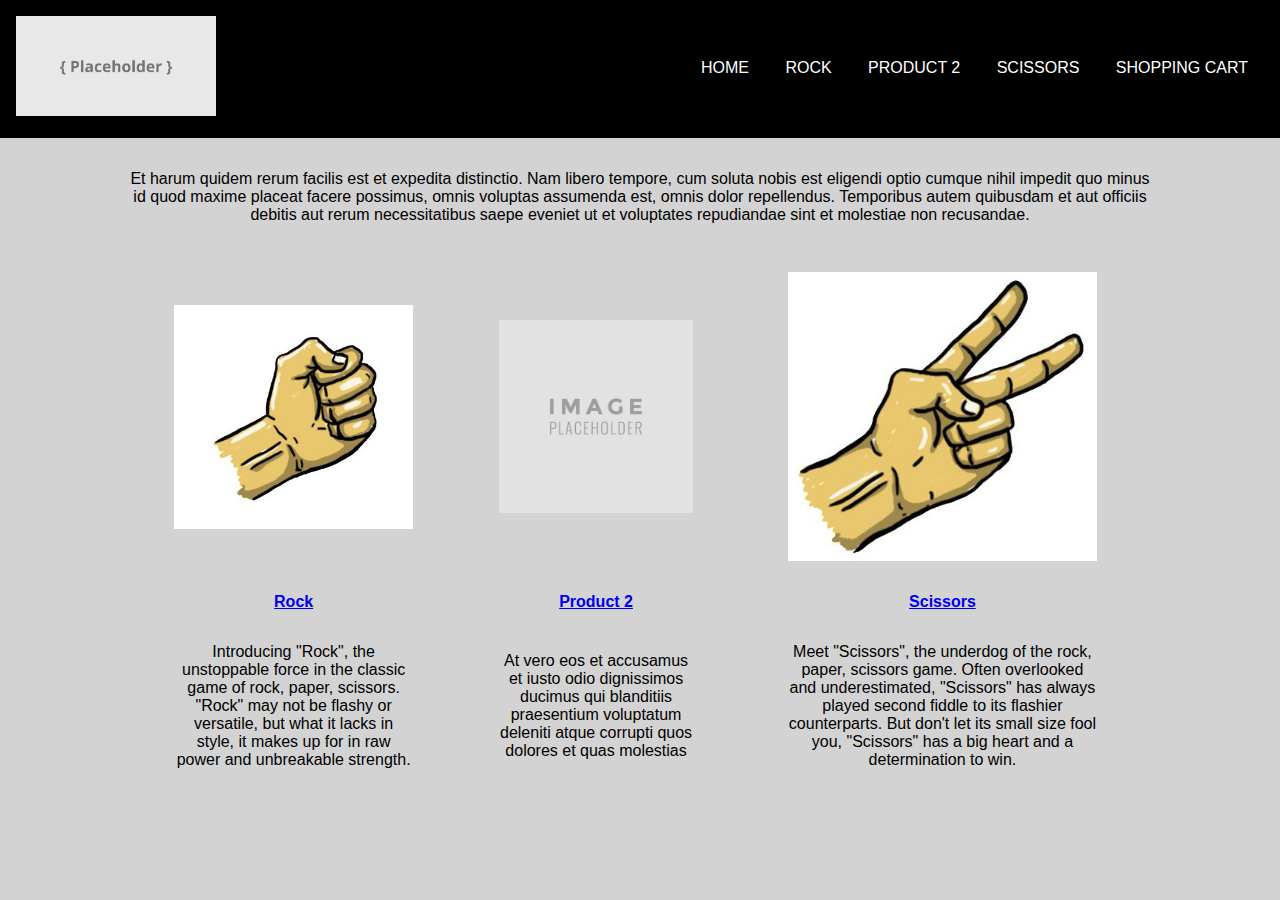
==== index.html @ c6a18e85 "Merge branch 'Product-3' into dev" ====
<!DOCTYPE html>
<html>
<head>
	<title></title>
	<link rel="stylesheet" href="style/style.css">
</head>
<body>
	<header>
		<div class="companyLogo">
			<img src="images/LogoPlaceholder.png" alt="Logo placeholder" style="width:200px;height:100px;">
		</div>
		<nav class="headerLinks">
			<a href="index.html">HOME</a>
			<a href="product1.html">ROCK</a>
			<a href="product2.html">PRODUCT 2</a>
			<a href="product3.html">SCISSORS</a>
			<a href="cart.html">SHOPPING CART</a>
		</nav>
	</header>
	<hr>
	<div class="display">
		<div class="pageDesc">
		Et harum quidem rerum facilis est et expedita distinctio. Nam libero tempore, cum soluta nobis est eligendi optio cumque nihil impedit quo minus id quod maxime placeat facere possimus, omnis voluptas assumenda est, omnis dolor repellendus. Temporibus autem quibusdam et aut officiis debitis aut rerum necessitatibus saepe eveniet ut et voluptates repudiandae sint et molestiae non recusandae.
		</div>
		<table>
			<tr>
				  <td><a href="#"><img class="displayImage" src="images/rock.jpg" alt="A hand balled up like a fist."></a></td>
				  <td><a href="#"><img class="displayImage" src="images/image-placeholder-500x500.jpg" alt="Product placeholder"></a></td>
				  <td><a href="#"><img class="displayImage" src="images/scissors.jpg" alt="A hand with 2 fingers held out."></a></td>
			</tr>
			<tr>
				  <td><a href="product1.html"><h4 class="displayTitle">Rock</h4></a></td>
				  <td><a href="#"><h4 class="displayTitle">Product 2</h4></a></td>
				  <td><a href="#"><h4 class="displayTitle">Scissors</h4></a></td>
			</tr>
			<tr>
				  <td><p class="productDesc">Introducing "Rock", the unstoppable force in the classic game of rock, paper, scissors. "Rock" may not be flashy or versatile, but what it lacks in style, it makes up for in raw power and unbreakable strength.<p></td>
				  <td><p class="productDesc">At vero eos et accusamus et iusto odio dignissimos ducimus qui blanditiis praesentium voluptatum deleniti atque corrupti quos dolores et quas molestias<p></td>
				  <td><p class="productDesc">Meet "Scissors", the underdog of the rock, paper, scissors game. Often overlooked and underestimated, "Scissors" has always played second fiddle to its flashier counterparts. But don't let its small size fool you, "Scissors" has a big heart and a determination to win.<p></td>
			</tr>
		</table>
	</div>
</body>
</html>
---- style/style.css ----
body {
	background-color: lightgrey;
	margin: 0;
	padding: 0;
	text-align: center;
	font-family: Arial, sans-serif;
}

header {
	background-color: black;
	display: flex;
	justify-content: space-between;
	align-items: center;
	padding: 1em;
	color: white;
}

.companyLogo img {
	width: 200px;
	height: 100px;
}

.productPicture img {
	width: 250px;
	height: 250px;
}

.headerLinks a {
	color: white;
	text-decoration: none;
	margin: 0 1em;
}

hr {
	margin: 0;
	border-color: black;
	border-width: 1px;
	border-style: solid;
}

.display {
	display: flex;
	flex-direction: column;
	align-items: center;
	margin-top: 2em;
}

.checkoutMessage {
	width: 50%;
	text-align: left;
	margin-bottom: 2em;
}

.cart {
	display: flex;
	flex-direction: column;
	align-items: center;
	background-color: white;
	padding: 1em;
	border-radius: 10px;
	box-shadow: 2px 2px 5px grey;
}

table {
	margin: 2em;
	width: 80%;
	border-collapse: collapse;
}

td, th {
	padding: 1em;
	text-align: center;
}

.btnIncrease, .btnDecrease {
	width: 2em;
	height: 2em;
	background-color: black;
	color: white;
	border-radius: 50%;
	border: none;
	outline: none;
	cursor: pointer;
}

.btnCheckout, .btnAddProduct {
	margin-top: 2em;
	padding: 1em 2em;
	background-color: black;
	color: white;
	border-radius: 10px;
	border: none;
	outline: none;
	cursor: pointer;
}

.displayImage, .displayTitle, .productDesc, .pageDesc {
	width: 80%;
	text-align: center;
	display: block;
	margin: 0 auto;
}
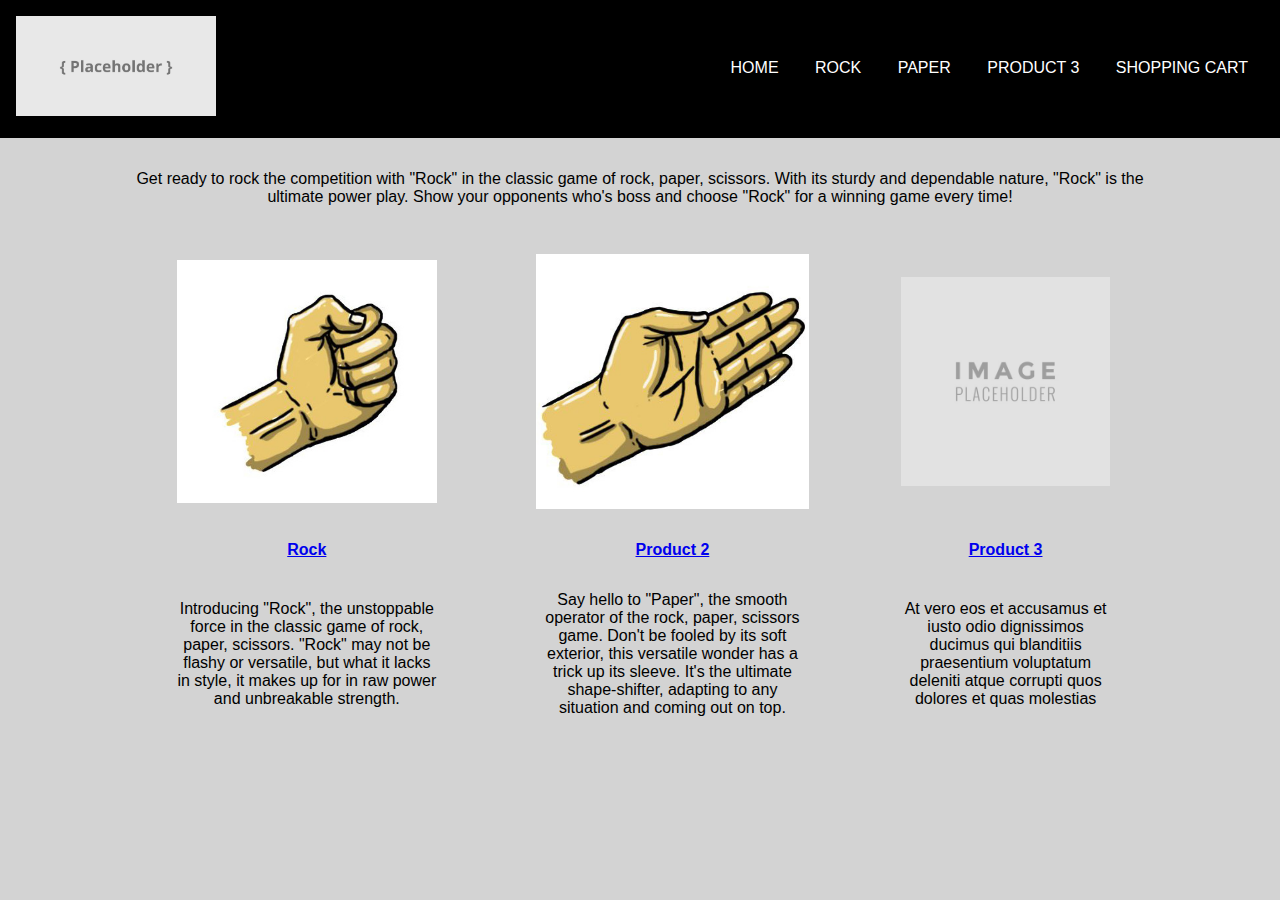
==== commit 4e94fffb: "updated index description" ====
--- a/index.html
+++ b/index.html
@@ -12,31 +12,31 @@
 		<nav class="headerLinks">
 			<a href="index.html">HOME</a>
 			<a href="product1.html">ROCK</a>
-			<a href="product2.html">PRODUCT 2</a>
-			<a href="product3.html">SCISSORS</a>
+			<a href="product2.html">PAPER</a>
+			<a href="product3.html">PRODUCT 3</a>
 			<a href="cart.html">SHOPPING CART</a>
 		</nav>
 	</header>
 	<hr>
 	<div class="display">
 		<div class="pageDesc">
-		Et harum quidem rerum facilis est et expedita distinctio. Nam libero tempore, cum soluta nobis est eligendi optio cumque nihil impedit quo minus id quod maxime placeat facere possimus, omnis voluptas assumenda est, omnis dolor repellendus. Temporibus autem quibusdam et aut officiis debitis aut rerum necessitatibus saepe eveniet ut et voluptates repudiandae sint et molestiae non recusandae.
+            Get ready to rock the competition with "Rock" in the classic game of rock, paper, scissors. With its sturdy and dependable nature, "Rock" is the ultimate power play. Show your opponents who's boss and choose "Rock" for a winning game every time!
 		</div>
 		<table>
 			<tr>
 				  <td><a href="#"><img class="displayImage" src="images/rock.jpg" alt="A hand balled up like a fist."></a></td>
+				  <td><a href="#"><img class="displayImage" src="images/paper.jpg" alt="A hand held out flat."></a></td>
 				  <td><a href="#"><img class="displayImage" src="images/image-placeholder-500x500.jpg" alt="Product placeholder"></a></td>
-				  <td><a href="#"><img class="displayImage" src="images/scissors.jpg" alt="A hand with 2 fingers held out."></a></td>
 			</tr>
 			<tr>
 				  <td><a href="product1.html"><h4 class="displayTitle">Rock</h4></a></td>
 				  <td><a href="#"><h4 class="displayTitle">Product 2</h4></a></td>
-				  <td><a href="#"><h4 class="displayTitle">Scissors</h4></a></td>
+				  <td><a href="#"><h4 class="displayTitle">Product 3</h4></a></td>
 			</tr>
 			<tr>
 				  <td><p class="productDesc">Introducing "Rock", the unstoppable force in the classic game of rock, paper, scissors. "Rock" may not be flashy or versatile, but what it lacks in style, it makes up for in raw power and unbreakable strength.<p></td>
+				  <td><p class="productDesc">Say hello to "Paper", the smooth operator of the rock, paper, scissors game. Don't be fooled by its soft exterior, this versatile wonder has a trick up its sleeve. It's the ultimate shape-shifter, adapting to any situation and coming out on top.<p></td>
 				  <td><p class="productDesc">At vero eos et accusamus et iusto odio dignissimos ducimus qui blanditiis praesentium voluptatum deleniti atque corrupti quos dolores et quas molestias<p></td>
-				  <td><p class="productDesc">Meet "Scissors", the underdog of the rock, paper, scissors game. Often overlooked and underestimated, "Scissors" has always played second fiddle to its flashier counterparts. But don't let its small size fool you, "Scissors" has a big heart and a determination to win.<p></td>
 			</tr>
 		</table>
 	</div>
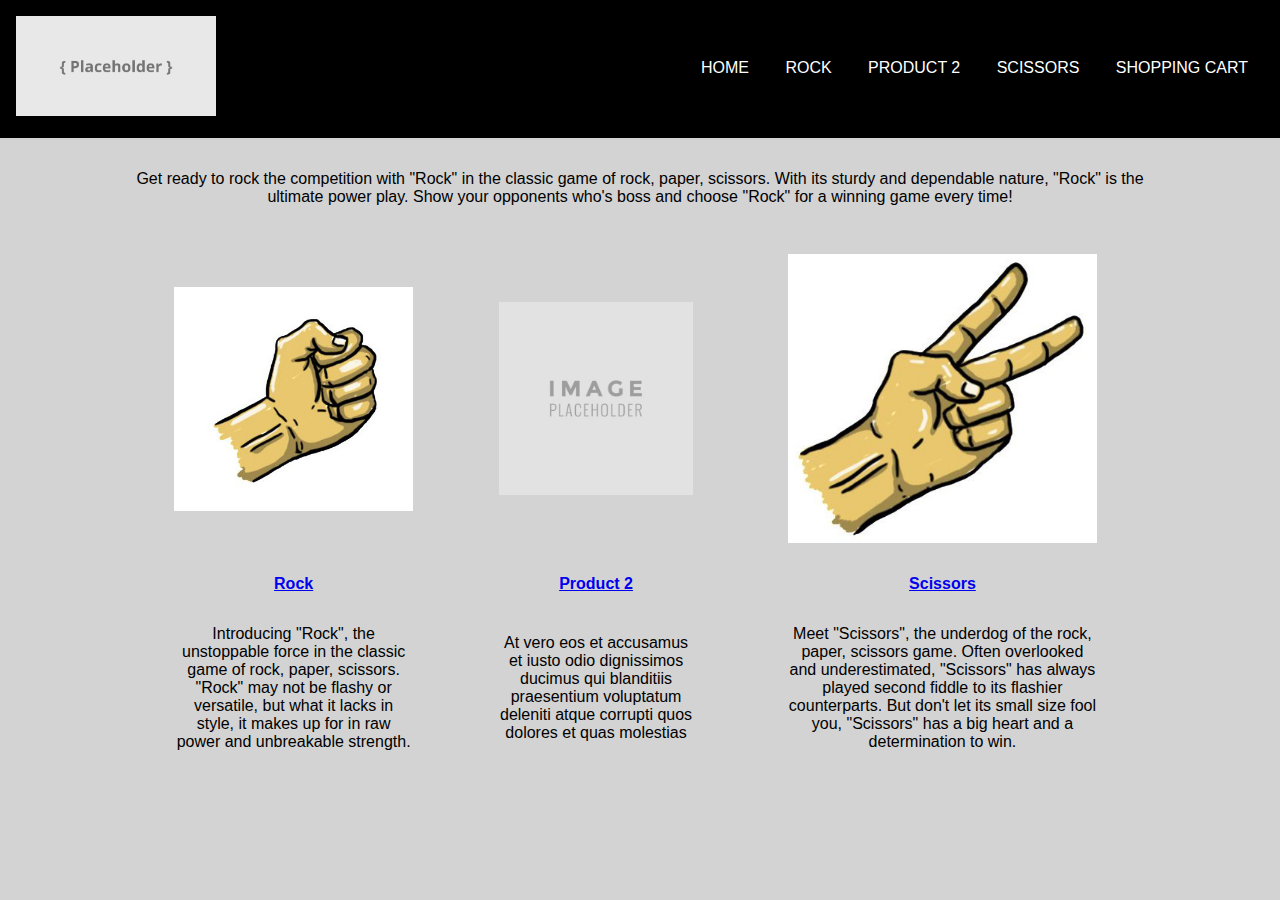
==== commit dd15205b: "Merge branch 'Product-2' into dev" ====
--- a/index.html
+++ b/index.html
@@ -12,8 +12,8 @@
 		<nav class="headerLinks">
 			<a href="index.html">HOME</a>
 			<a href="product1.html">ROCK</a>
-			<a href="product2.html">PAPER</a>
-			<a href="product3.html">PRODUCT 3</a>
+			<a href="product2.html">PRODUCT 2</a>
+			<a href="product3.html">SCISSORS</a>
 			<a href="cart.html">SHOPPING CART</a>
 		</nav>
 	</header>
@@ -25,18 +25,18 @@
 		<table>
 			<tr>
 				  <td><a href="#"><img class="displayImage" src="images/rock.jpg" alt="A hand balled up like a fist."></a></td>
-				  <td><a href="#"><img class="displayImage" src="images/paper.jpg" alt="A hand held out flat."></a></td>
 				  <td><a href="#"><img class="displayImage" src="images/image-placeholder-500x500.jpg" alt="Product placeholder"></a></td>
+				  <td><a href="#"><img class="displayImage" src="images/scissors.jpg" alt="A hand with 2 fingers held out."></a></td>
 			</tr>
 			<tr>
 				  <td><a href="product1.html"><h4 class="displayTitle">Rock</h4></a></td>
 				  <td><a href="#"><h4 class="displayTitle">Product 2</h4></a></td>
-				  <td><a href="#"><h4 class="displayTitle">Product 3</h4></a></td>
+				  <td><a href="#"><h4 class="displayTitle">Scissors</h4></a></td>
 			</tr>
 			<tr>
 				  <td><p class="productDesc">Introducing "Rock", the unstoppable force in the classic game of rock, paper, scissors. "Rock" may not be flashy or versatile, but what it lacks in style, it makes up for in raw power and unbreakable strength.<p></td>
-				  <td><p class="productDesc">Say hello to "Paper", the smooth operator of the rock, paper, scissors game. Don't be fooled by its soft exterior, this versatile wonder has a trick up its sleeve. It's the ultimate shape-shifter, adapting to any situation and coming out on top.<p></td>
 				  <td><p class="productDesc">At vero eos et accusamus et iusto odio dignissimos ducimus qui blanditiis praesentium voluptatum deleniti atque corrupti quos dolores et quas molestias<p></td>
+				  <td><p class="productDesc">Meet "Scissors", the underdog of the rock, paper, scissors game. Often overlooked and underestimated, "Scissors" has always played second fiddle to its flashier counterparts. But don't let its small size fool you, "Scissors" has a big heart and a determination to win.<p></td>
 			</tr>
 		</table>
 	</div>
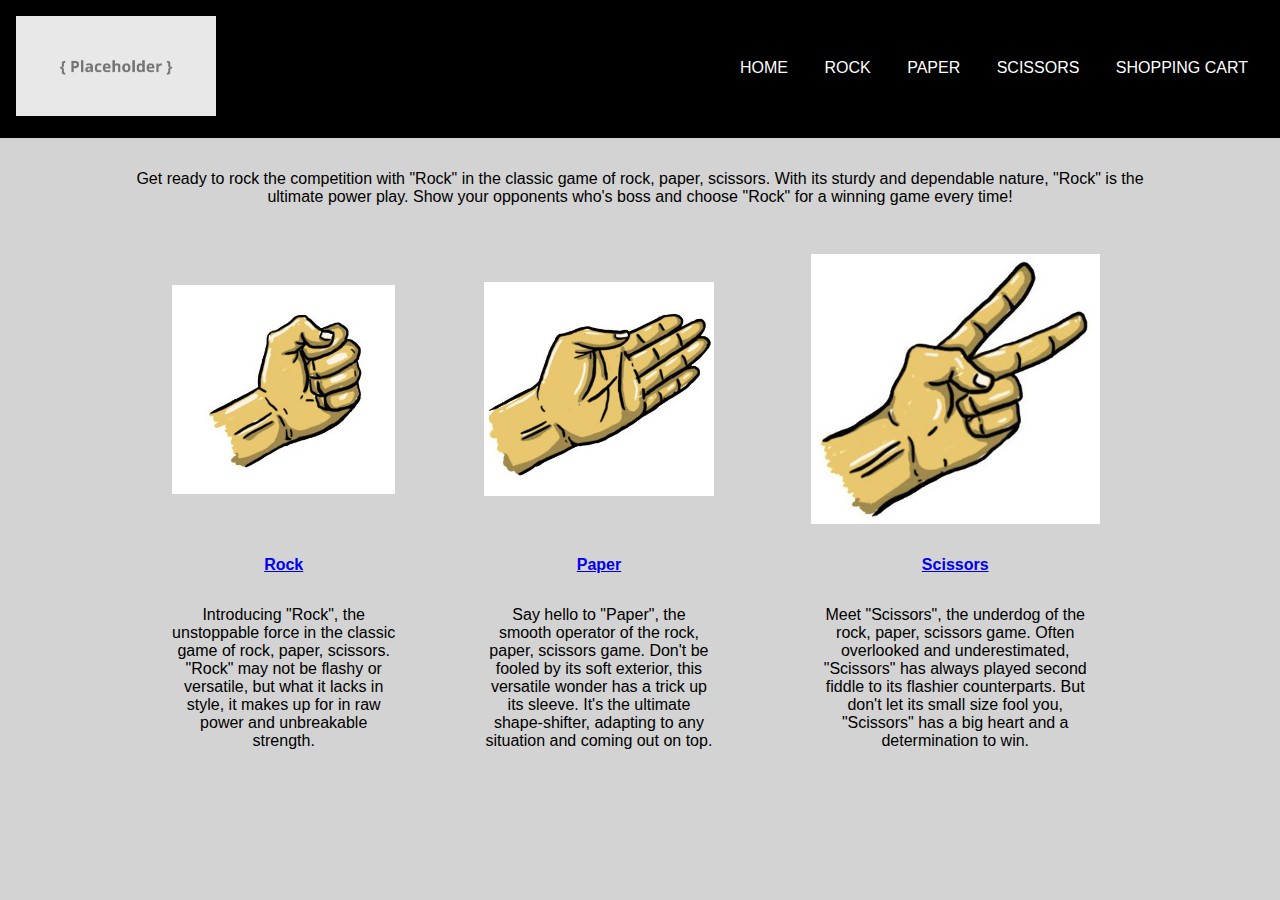
==== commit 81a45b0d: "fixed product 2" ====
--- a/index.html
+++ b/index.html
@@ -12,7 +12,7 @@
 		<nav class="headerLinks">
 			<a href="index.html">HOME</a>
 			<a href="product1.html">ROCK</a>
-			<a href="product2.html">PRODUCT 2</a>
+			<a href="product2.html">PAPER</a>
 			<a href="product3.html">SCISSORS</a>
 			<a href="cart.html">SHOPPING CART</a>
 		</nav>
@@ -25,17 +25,17 @@
 		<table>
 			<tr>
 				  <td><a href="#"><img class="displayImage" src="images/rock.jpg" alt="A hand balled up like a fist."></a></td>
-				  <td><a href="#"><img class="displayImage" src="images/image-placeholder-500x500.jpg" alt="Product placeholder"></a></td>
+				  <td><a href="#"><img class="displayImage" src="images/paper.jpg" alt="A hand held out flat."></a></td>
 				  <td><a href="#"><img class="displayImage" src="images/scissors.jpg" alt="A hand with 2 fingers held out."></a></td>
 			</tr>
 			<tr>
 				  <td><a href="product1.html"><h4 class="displayTitle">Rock</h4></a></td>
-				  <td><a href="#"><h4 class="displayTitle">Product 2</h4></a></td>
+				  <td><a href="#"><h4 class="displayTitle">Paper</h4></a></td>
 				  <td><a href="#"><h4 class="displayTitle">Scissors</h4></a></td>
 			</tr>
 			<tr>
 				  <td><p class="productDesc">Introducing "Rock", the unstoppable force in the classic game of rock, paper, scissors. "Rock" may not be flashy or versatile, but what it lacks in style, it makes up for in raw power and unbreakable strength.<p></td>
-				  <td><p class="productDesc">At vero eos et accusamus et iusto odio dignissimos ducimus qui blanditiis praesentium voluptatum deleniti atque corrupti quos dolores et quas molestias<p></td>
+				  <td><p class="productDesc">Say hello to "Paper", the smooth operator of the rock, paper, scissors game. Don't be fooled by its soft exterior, this versatile wonder has a trick up its sleeve. It's the ultimate shape-shifter, adapting to any situation and coming out on top.<p></td>
 				  <td><p class="productDesc">Meet "Scissors", the underdog of the rock, paper, scissors game. Often overlooked and underestimated, "Scissors" has always played second fiddle to its flashier counterparts. But don't let its small size fool you, "Scissors" has a big heart and a determination to win.<p></td>
 			</tr>
 		</table>
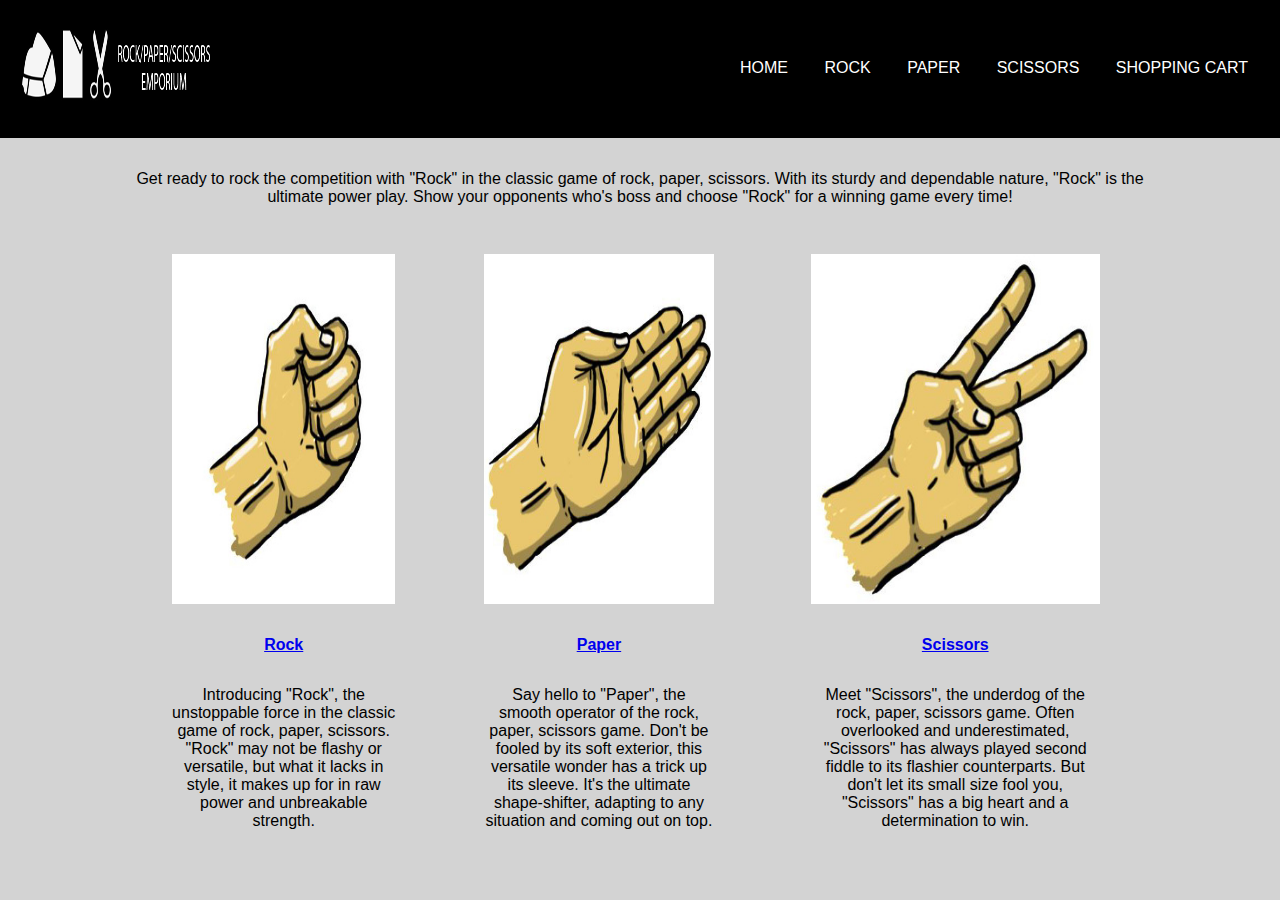
==== commit 258305a8: "added logo" ====
--- a/index.html
+++ b/index.html
@@ -7,7 +7,7 @@
 <body>
 	<header>
 		<div class="companyLogo">
-			<img src="images/LogoPlaceholder.png" alt="Logo placeholder" style="width:200px;height:100px;">
+			<img src="images/Logo.png" alt="Logo" style="width:200px;height:100px;">
 		</div>
 		<nav class="headerLinks">
 			<a href="index.html">HOME</a>
--- a/style/style.css
+++ b/style/style.css
@@ -23,6 +23,11 @@
 .productPicture img {
 	width: 250px;
 	height: 250px;
+}
+
+.displayImage {
+	width: 350px;
+	height: 350px;
 }
 
 .headerLinks a {
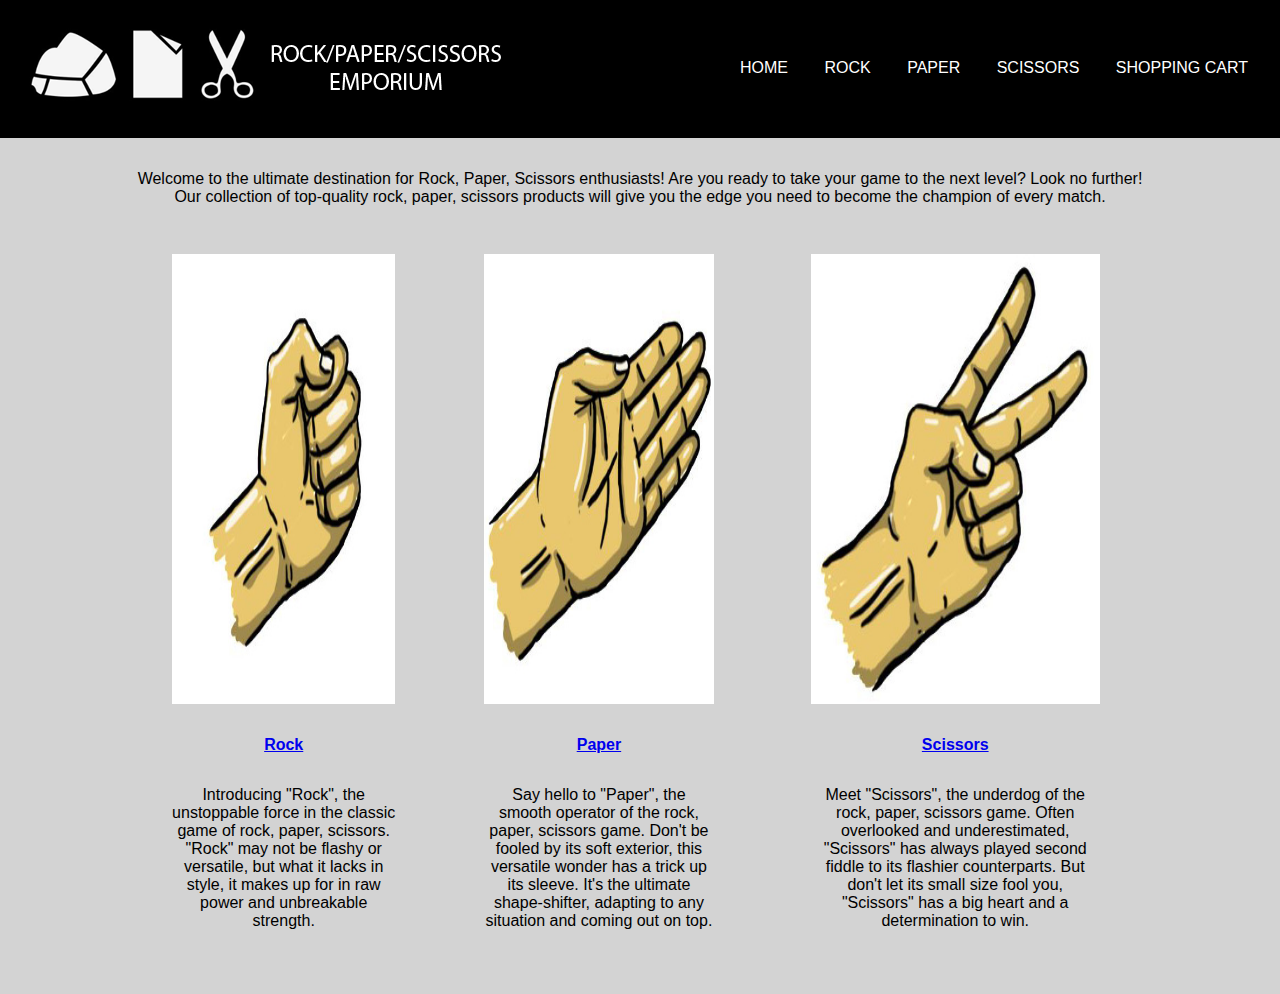
==== commit 460b9a46: "Header changes" ====
--- a/index.html
+++ b/index.html
@@ -7,7 +7,7 @@
 <body>
 	<header>
 		<div class="companyLogo">
-			<img src="images/Logo.png" alt="Logo" style="width:200px;height:100px;">
+			<img src="images/Logo.png" alt="Logo">
 		</div>
 		<nav class="headerLinks">
 			<a href="index.html">HOME</a>
@@ -20,7 +20,7 @@
 	<hr>
 	<div class="display">
 		<div class="pageDesc">
-            Get ready to rock the competition with "Rock" in the classic game of rock, paper, scissors. With its sturdy and dependable nature, "Rock" is the ultimate power play. Show your opponents who's boss and choose "Rock" for a winning game every time!
+            Welcome to the ultimate destination for Rock, Paper, Scissors enthusiasts! Are you ready to take your game to the next level? Look no further! Our collection of top-quality rock, paper, scissors products will give you the edge you need to become the champion of every match.
 		</div>
 		<table>
 			<tr>
--- a/style/style.css
+++ b/style/style.css
@@ -16,7 +16,7 @@
 }
 
 .companyLogo img {
-	width: 200px;
+	width: 500px;
 	height: 100px;
 }
 
@@ -26,8 +26,8 @@
 }
 
 .displayImage {
-	width: 350px;
-	height: 350px;
+	width: 450px;
+	height: 450px;
 }
 
 .headerLinks a {
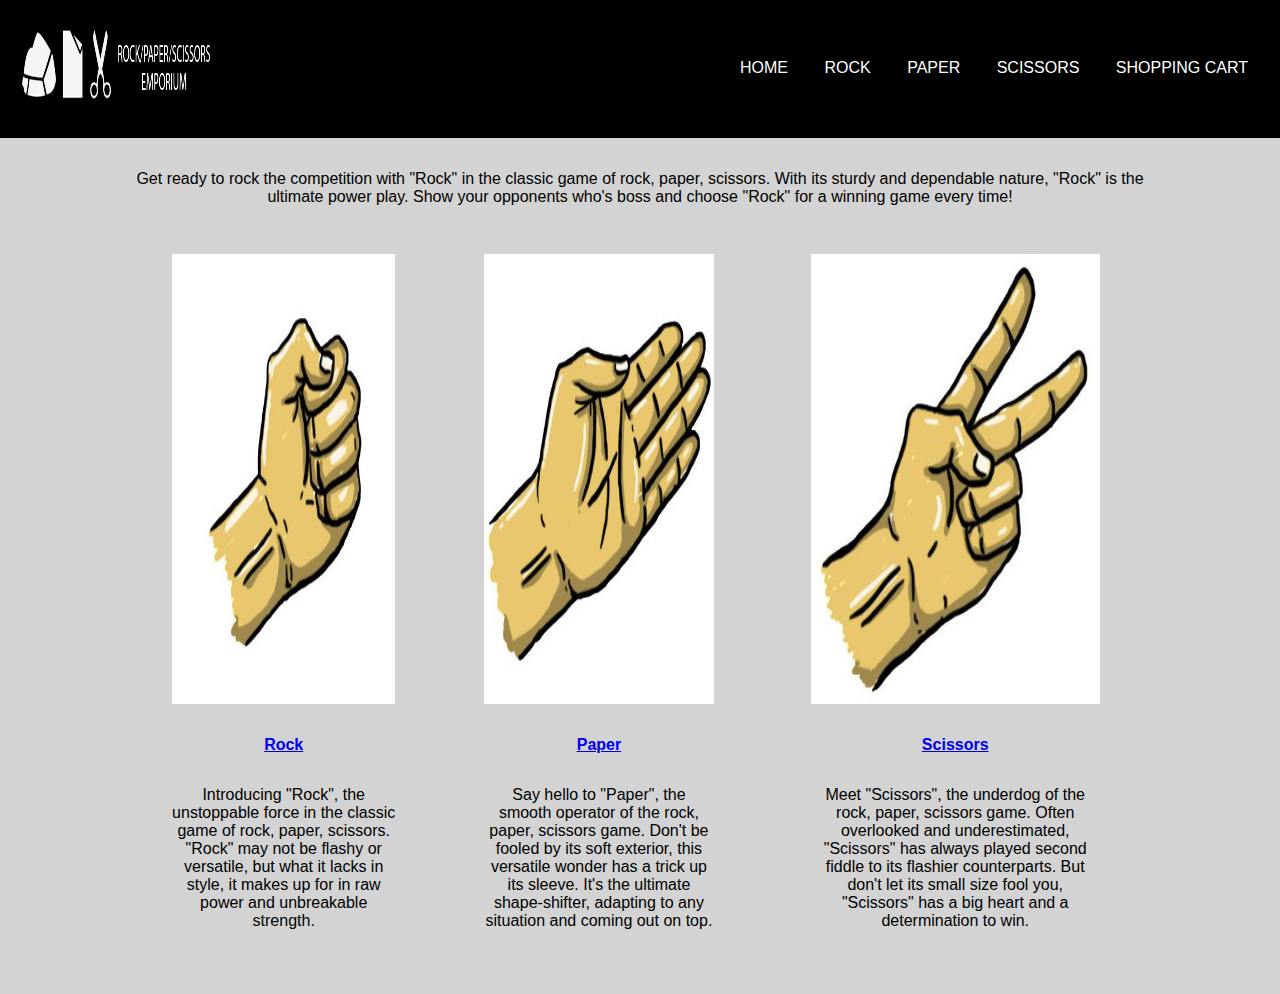
==== commit 68a22ad8: "Update index.html" ====
--- a/index.html
+++ b/index.html
@@ -7,7 +7,7 @@
 <body>
 	<header>
 		<div class="companyLogo">
-			<img src="images/Logo.png" alt="Logo">
+			<img src="images/Logo.png" alt="Logo" style="width:200px;height:100px;">
 		</div>
 		<nav class="headerLinks">
 			<a href="index.html">HOME</a>
@@ -20,18 +20,18 @@
 	<hr>
 	<div class="display">
 		<div class="pageDesc">
-            Welcome to the ultimate destination for Rock, Paper, Scissors enthusiasts! Are you ready to take your game to the next level? Look no further! Our collection of top-quality rock, paper, scissors products will give you the edge you need to become the champion of every match.
+            Get ready to rock the competition with "Rock" in the classic game of rock, paper, scissors. With its sturdy and dependable nature, "Rock" is the ultimate power play. Show your opponents who's boss and choose "Rock" for a winning game every time!
 		</div>
 		<table>
 			<tr>
-				  <td><a href="#"><img class="displayImage" src="images/rock.jpg" alt="A hand balled up like a fist."></a></td>
-				  <td><a href="#"><img class="displayImage" src="images/paper.jpg" alt="A hand held out flat."></a></td>
-				  <td><a href="#"><img class="displayImage" src="images/scissors.jpg" alt="A hand with 2 fingers held out."></a></td>
+				  <td><a href="product1.html"><img class="displayImage" src="images/rock.jpg" alt="A hand balled up like a fist."></a></td>
+				  <td><a href="product2.html"><img class="displayImage" src="images/paper.jpg" alt="A hand held out flat."></a></td>
+				  <td><a href="product3.html"><img class="displayImage" src="images/scissors.jpg" alt="A hand with 2 fingers held out."></a></td>
 			</tr>
 			<tr>
 				  <td><a href="product1.html"><h4 class="displayTitle">Rock</h4></a></td>
-				  <td><a href="#"><h4 class="displayTitle">Paper</h4></a></td>
-				  <td><a href="#"><h4 class="displayTitle">Scissors</h4></a></td>
+				  <td><a href="product2.html"><h4 class="displayTitle">Paper</h4></a></td>
+				  <td><a href="product3.html"><h4 class="displayTitle">Scissors</h4></a></td>
 			</tr>
 			<tr>
 				  <td><p class="productDesc">Introducing "Rock", the unstoppable force in the classic game of rock, paper, scissors. "Rock" may not be flashy or versatile, but what it lacks in style, it makes up for in raw power and unbreakable strength.<p></td>
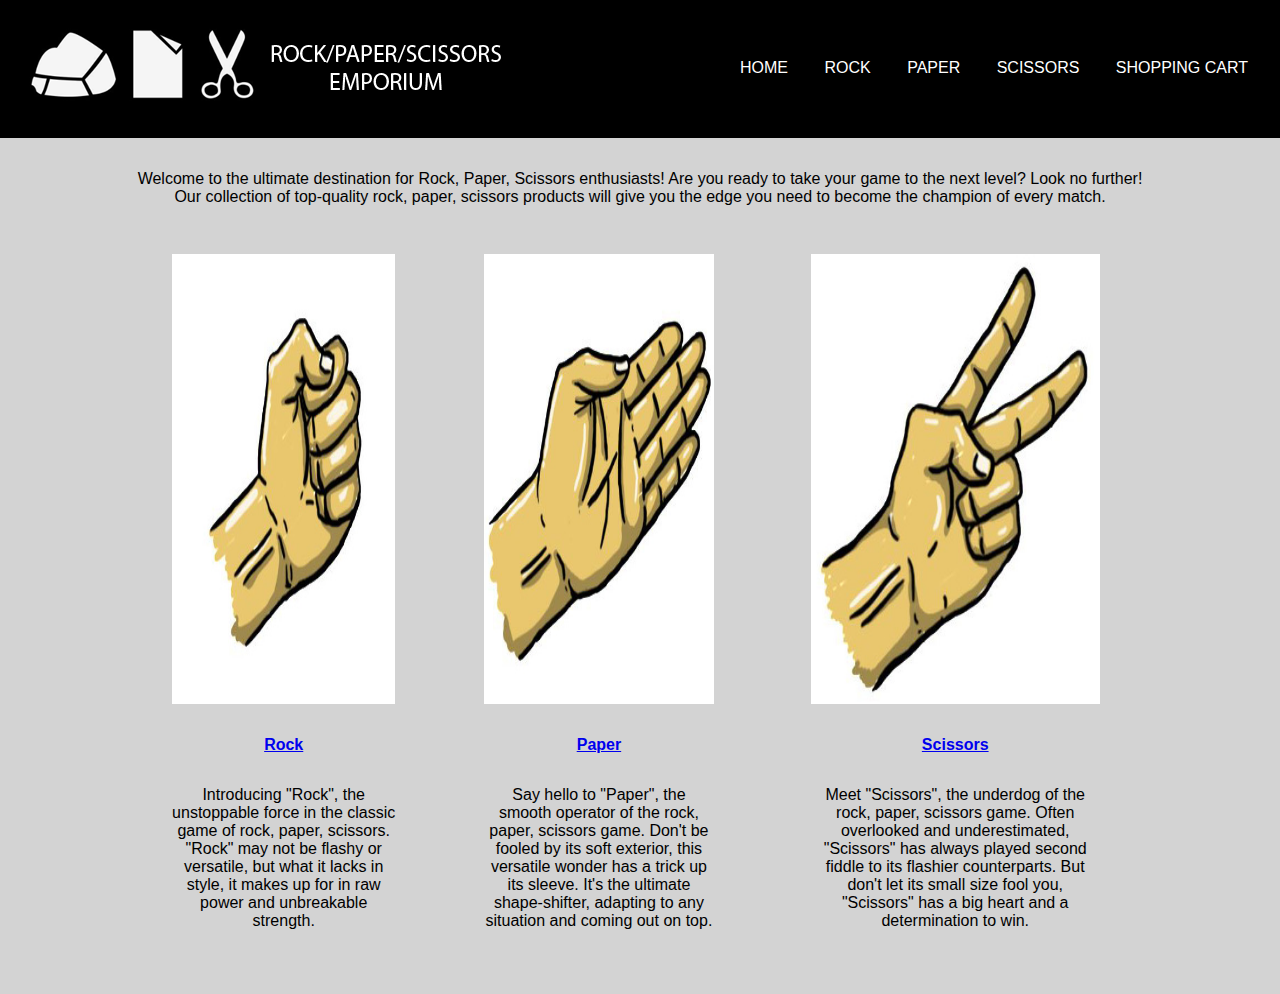
==== commit 65715deb: "Merge pull request #3 from MENCH12/dev" ====
--- a/index.html
+++ b/index.html
@@ -7,7 +7,7 @@
 <body>
 	<header>
 		<div class="companyLogo">
-			<img src="images/Logo.png" alt="Logo" style="width:200px;height:100px;">
+			<img src="images/Logo.png" alt="Logo">
 		</div>
 		<nav class="headerLinks">
 			<a href="index.html">HOME</a>
@@ -20,7 +20,7 @@
 	<hr>
 	<div class="display">
 		<div class="pageDesc">
-            Get ready to rock the competition with "Rock" in the classic game of rock, paper, scissors. With its sturdy and dependable nature, "Rock" is the ultimate power play. Show your opponents who's boss and choose "Rock" for a winning game every time!
+            Welcome to the ultimate destination for Rock, Paper, Scissors enthusiasts! Are you ready to take your game to the next level? Look no further! Our collection of top-quality rock, paper, scissors products will give you the edge you need to become the champion of every match.
 		</div>
 		<table>
 			<tr>
